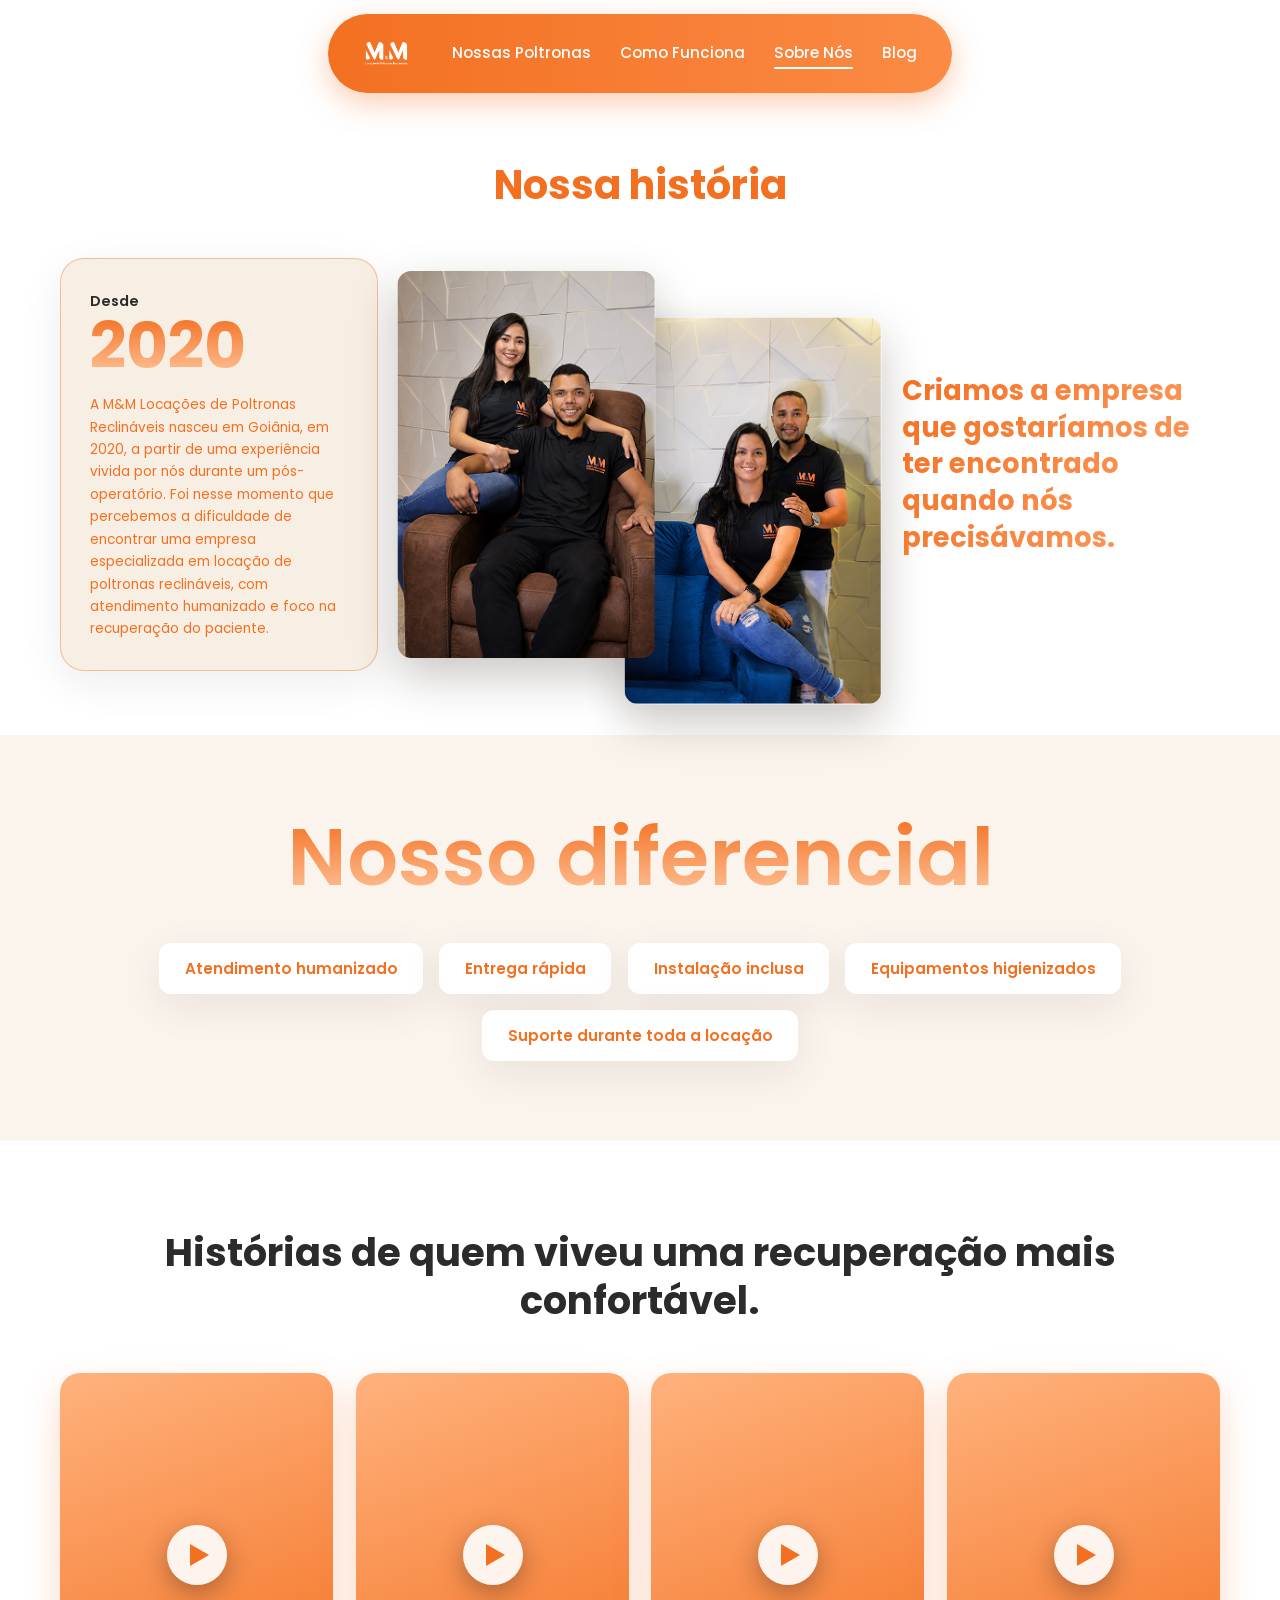
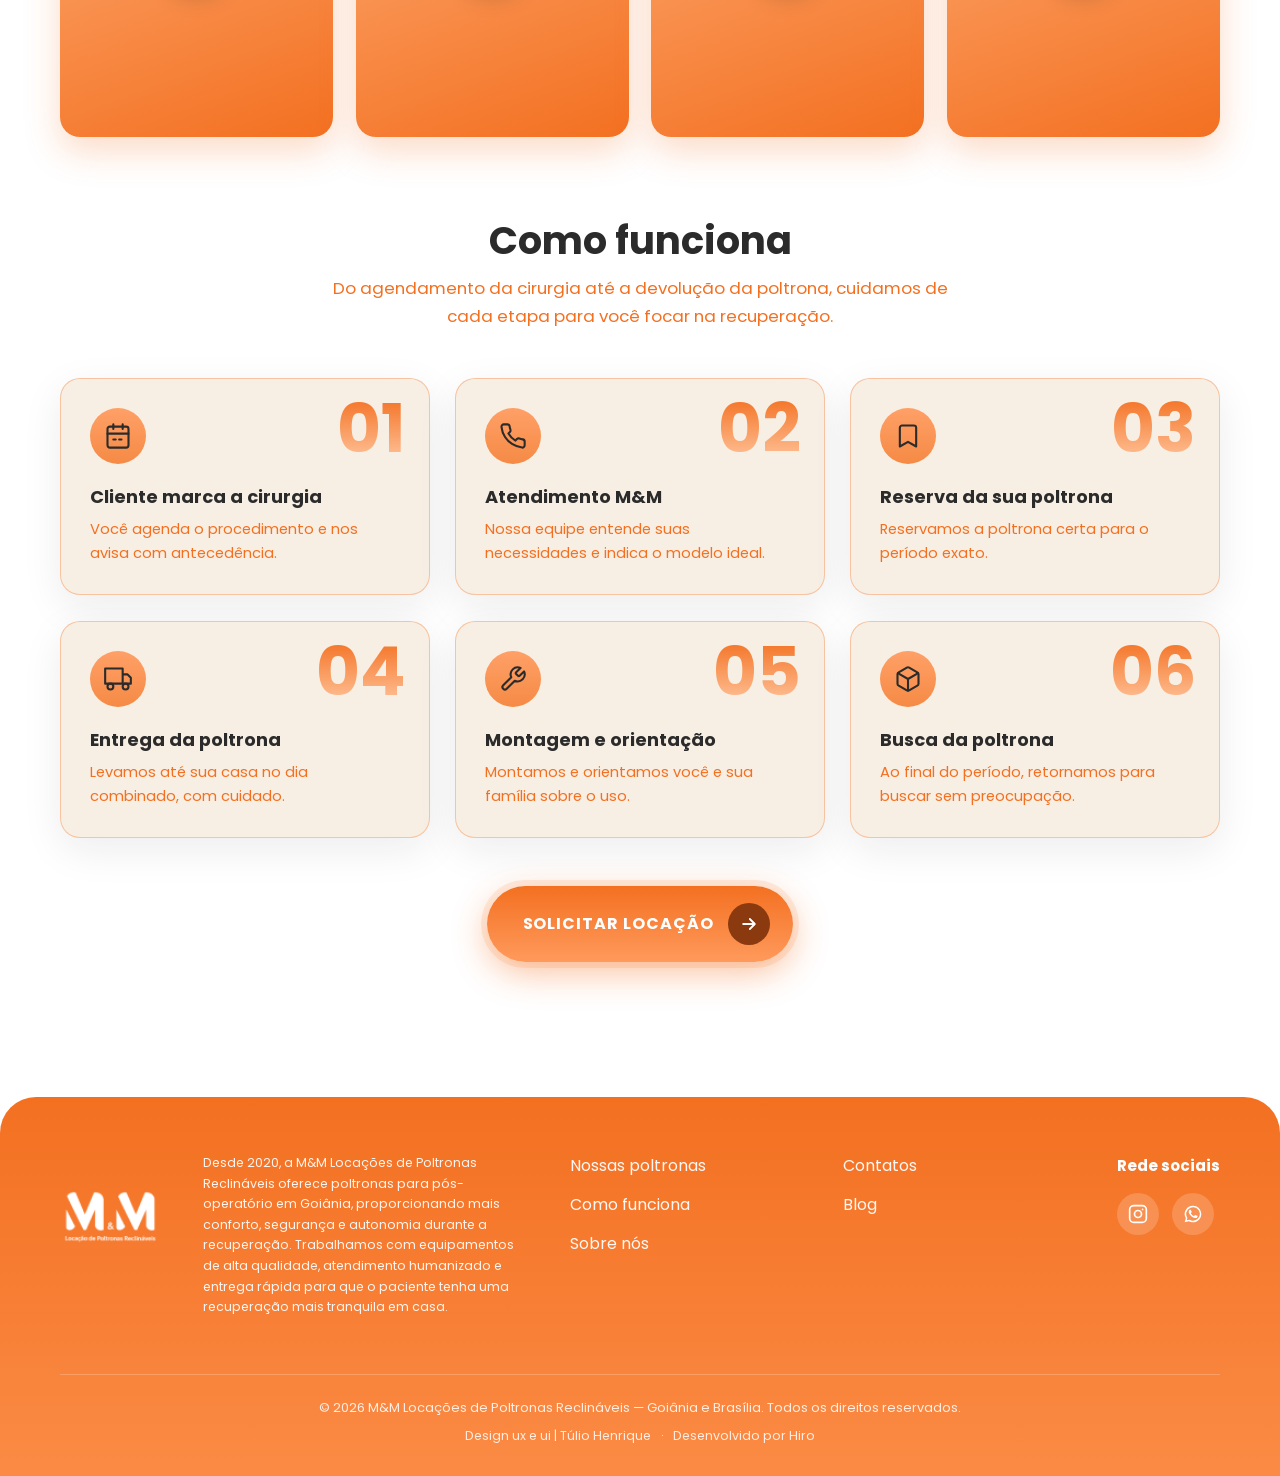
==== site/sobre-nos.html @ 68909bc4 "Site M&M Locacoes: estatico (HTML/CSS/JS puro) + blog WordPress com tema proprio replicando a LP" ====
<!DOCTYPE html>
<html lang="pt-BR">
<head>
  <meta charset="UTF-8">
  <meta name="viewport" content="width=device-width, initial-scale=1.0">
  <title>Sobre Nós | M&M Locações de Poltronas Reclináveis</title>
  <meta name="description" content="Conheça a história da M&M Locações de Poltronas Reclináveis: nascida em Goiânia em 2020, com atendimento humanizado, entrega rápida e suporte durante toda a locação.">
  <meta property="og:title" content="Sobre Nós | M&M Locações de Poltronas Reclináveis">
  <meta property="og:description" content="Criamos a empresa que gostaríamos de ter encontrado quando nós precisávamos.">
  <meta property="og:type" content="website">
  <link rel="icon" href="assets/img/favicon.svg" type="image/svg+xml">
  <link rel="preconnect" href="https://fonts.googleapis.com">
  <link rel="preconnect" href="https://fonts.gstatic.com" crossorigin>
  <link href="https://fonts.googleapis.com/css2?family=Poppins:wght@300;400;500;600;700;800&display=swap" rel="stylesheet">
  <link rel="stylesheet" href="css/style.css?v=2">
</head>
<body>

  <!-- ===== NAVBAR ===== -->
  <header class="navbar" id="navbar">
    <div class="container">
      <nav class="navbar-pill">
        <a href="/" class="logo" aria-label="M&M Locações — Início">
          <img src="assets/img/logo-mm-branco.png" alt="M&M Locação de Poltronas Reclináveis">
        </a>
        <ul class="nav-links" id="navLinks">
          <li><a href="/#nossas-poltronas">Nossas Poltronas</a></li>
          <li><a href="/#como-funciona">Como Funciona</a></li>
          <li><a href="/sobre-nos" class="ativo">Sobre Nós</a></li>
          <li><a href="/blog/">Blog</a></li>
        </ul>
        <button class="hamburger" id="hamburger" aria-label="Abrir menu" aria-expanded="false">
          <span></span><span></span><span></span>
        </button>
      </nav>
    </div>
  </header>

  <!-- ===== NOSSA HISTÓRIA ===== -->
  <section class="historia">
    <div class="container">
      <h1 class="reveal">Nossa história</h1>
      <div class="historia-grid">
        <div class="card-desde reveal reveal-esq">
          <span class="desde">Desde</span>
          <div class="ano">2020</div>
          <p>A M&M Locações de Poltronas Reclináveis nasceu em Goiânia, em 2020, a partir de uma experiência vivida por nós durante um pós-operatório. Foi nesse momento que percebemos a dificuldade de encontrar uma empresa especializada em locação de poltronas reclináveis, com atendimento humanizado e foco na recuperação do paciente.</p>
        </div>
        <div class="fotos-familia reveal reveal-zoom" style="--atraso:.15s">
          <img src="assets/img/familia-mm-locacoes-1.png" alt="Fundadores da M&M Locações sentados em poltrona reclinável">
          <img src="assets/img/familia-mm-locacoes-2.png" alt="Fundadores da M&M Locações no escritório da empresa">
        </div>
        <p class="frase-fundadores reveal reveal-dir" style="--atraso:.3s">Criamos a empresa que gostaríamos de ter encontrado quando nós precisávamos.</p>
      </div>
    </div>
  </section>

  <!-- ===== NOSSO DIFERENCIAL ===== -->
  <section class="diferencial">
    <div class="container">
      <h2 class="reveal reveal-zoom">Nosso diferencial</h2>
      <div class="chips-diferencial">
        <span class="chip-dif reveal" style="--atraso:0s">Atendimento humanizado</span>
        <span class="chip-dif reveal" style="--atraso:.08s">Entrega rápida</span>
        <span class="chip-dif reveal" style="--atraso:.16s">Instalação inclusa</span>
        <span class="chip-dif reveal" style="--atraso:.24s">Equipamentos higienizados</span>
        <span class="chip-dif reveal" style="--atraso:.32s">Suporte durante toda a locação</span>
      </div>
    </div>
  </section>

  <!-- ===== HISTÓRIAS EM VÍDEO ===== -->
  <section class="historias-videos">
    <div class="container">
      <h2 class="titulo-secao reveal">Histórias de quem viveu uma recuperação mais confortável.</h2>

      <div class="grid-videos">
        <div class="card-video reveal" style="--atraso:0s" data-video="assets/video/historia-cliente-1.mp4" role="button" tabindex="0" aria-label="Assistir história de cliente 1">
          <video src="assets/video/historia-cliente-1.mp4#t=0.1" preload="metadata" muted playsinline></video>
          <span class="play"></span>
        </div>
        <div class="card-video reveal" style="--atraso:.1s" data-video="assets/video/historia-cliente-2.mp4" role="button" tabindex="0" aria-label="Assistir história de cliente 2">
          <video src="assets/video/historia-cliente-2.mp4#t=0.1" preload="metadata" muted playsinline></video>
          <span class="play"></span>
        </div>
        <div class="card-video reveal" style="--atraso:.2s" data-video="assets/video/historia-cliente-3.mp4" role="button" tabindex="0" aria-label="Assistir história de cliente 3">
          <video src="assets/video/historia-cliente-3.mp4#t=0.1" preload="metadata" muted playsinline></video>
          <span class="play"></span>
        </div>
        <div class="card-video reveal" style="--atraso:.3s" data-video="assets/video/historia-cliente-4.mp4" role="button" tabindex="0" aria-label="Assistir história de cliente 4">
          <video src="assets/video/historia-cliente-4.mp4#t=0.1" preload="metadata" muted playsinline></video>
          <span class="play"></span>
        </div>
      </div>
    </div>
  </section>

  <!-- ===== COMO FUNCIONA ===== -->
  <section class="como-funciona" id="como-funciona">
    <div class="container">
      <h2 class="titulo-secao reveal">Como funciona</h2>
      <p class="subtitulo-secao reveal" style="--atraso:.12s">Do agendamento da cirurgia até a devolução da poltrona, cuidamos de cada etapa para você focar na recuperação.</p>

      <div class="grid-passos">
        <article class="card-passo reveal" style="--atraso:0s">
          <span class="numero">01</span>
          <span class="icone">
            <svg viewBox="0 0 24 24" fill="none" stroke="#2B2B2B" stroke-width="1.8" stroke-linecap="round" stroke-linejoin="round"><rect x="3" y="4" width="18" height="18" rx="2"/><path d="M16 2v4M8 2v4M3 10h18M8 15h2m3 0h2"/></svg>
          </span>
          <h3>Cliente marca a cirurgia</h3>
          <p>Você agenda o procedimento e nos avisa com antecedência.</p>
        </article>

        <article class="card-passo reveal" style="--atraso:.1s">
          <span class="numero">02</span>
          <span class="icone">
            <svg viewBox="0 0 24 24" fill="none" stroke="#2B2B2B" stroke-width="1.8" stroke-linecap="round" stroke-linejoin="round"><path d="M22 16.92v3a2 2 0 0 1-2.18 2 19.79 19.79 0 0 1-8.63-3.07 19.5 19.5 0 0 1-6-6 19.79 19.79 0 0 1-3.07-8.67A2 2 0 0 1 4.11 2h3a2 2 0 0 1 2 1.72c.13.96.36 1.9.7 2.81a2 2 0 0 1-.45 2.11L8.09 9.91a16 16 0 0 0 6 6l1.27-1.27a2 2 0 0 1 2.11-.45c.91.34 1.85.57 2.81.7A2 2 0 0 1 22 16.92z"/></svg>
          </span>
          <h3>Atendimento M&M</h3>
          <p>Nossa equipe entende suas necessidades e indica o modelo ideal.</p>
        </article>

        <article class="card-passo reveal" style="--atraso:.2s">
          <span class="numero">03</span>
          <span class="icone">
            <svg viewBox="0 0 24 24" fill="none" stroke="#2B2B2B" stroke-width="1.8" stroke-linecap="round" stroke-linejoin="round"><path d="M19 21l-7-4-7 4V5a2 2 0 0 1 2-2h10a2 2 0 0 1 2 2z"/></svg>
          </span>
          <h3>Reserva da sua poltrona</h3>
          <p>Reservamos a poltrona certa para o período exato.</p>
        </article>

        <article class="card-passo reveal" style="--atraso:.3s">
          <span class="numero">04</span>
          <span class="icone">
            <svg viewBox="0 0 24 24" fill="none" stroke="#2B2B2B" stroke-width="1.8" stroke-linecap="round" stroke-linejoin="round"><path d="M1 3h15v13H1zM16 8h4l3 3v5h-7V8z"/><circle cx="5.5" cy="18.5" r="2.5"/><circle cx="18.5" cy="18.5" r="2.5"/></svg>
          </span>
          <h3>Entrega da poltrona</h3>
          <p>Levamos até sua casa no dia combinado, com cuidado.</p>
        </article>

        <article class="card-passo reveal" style="--atraso:.4s">
          <span class="numero">05</span>
          <span class="icone">
            <svg viewBox="0 0 24 24" fill="none" stroke="#2B2B2B" stroke-width="1.8" stroke-linecap="round" stroke-linejoin="round"><path d="M14.7 6.3a1 1 0 0 0 0 1.4l1.6 1.6a1 1 0 0 0 1.4 0l3.77-3.77a6 6 0 0 1-7.94 7.94l-6.91 6.91a2.12 2.12 0 0 1-3-3l6.91-6.91a6 6 0 0 1 7.94-7.94l-3.76 3.76z"/></svg>
          </span>
          <h3>Montagem e orientação</h3>
          <p>Montamos e orientamos você e sua família sobre o uso.</p>
        </article>

        <article class="card-passo reveal" style="--atraso:.5s">
          <span class="numero">06</span>
          <span class="icone">
            <svg viewBox="0 0 24 24" fill="none" stroke="#2B2B2B" stroke-width="1.8" stroke-linecap="round" stroke-linejoin="round"><path d="M21 8a2 2 0 0 0-1-1.73l-7-4a2 2 0 0 0-2 0l-7 4A2 2 0 0 0 3 8v8a2 2 0 0 0 1 1.73l7 4a2 2 0 0 0 2 0l7-4A2 2 0 0 0 21 16z"/><path d="M3.3 7l8.7 5 8.7-5M12 22V12"/></svg>
          </span>
          <h3>Busca da poltrona</h3>
          <p>Ao final do período, retornamos para buscar sem preocupação.</p>
        </article>
      </div>

      <div class="acao reveal">
        <button class="btn-cta abrir-modal">
          Solicitar locação
          <span class="seta">
            <svg viewBox="0 0 24 24" fill="none" stroke="#fff" stroke-width="2.2" stroke-linecap="round" stroke-linejoin="round"><path d="M5 12h14M13 6l6 6-6 6"/></svg>
          </span>
        </button>
      </div>
    </div>
  </section>

  <!-- ===== FOOTER ===== -->
  <footer class="footer">
    <div class="container">
      <div class="footer-grid">
        <div class="logo-footer">
          <img src="assets/img/logo-mm-branco.png" alt="M&M Locação de Poltronas Reclináveis">
        </div>
        <div class="sobre-texto">
          <p>Desde 2020, a M&M Locações de Poltronas Reclináveis oferece poltronas para pós-operatório em Goiânia, proporcionando mais conforto, segurança e autonomia durante a recuperação. Trabalhamos com equipamentos de alta qualidade, atendimento humanizado e entrega rápida para que o paciente tenha uma recuperação mais tranquila em casa.</p>
        </div>
        <div>
          <ul>
            <li><a href="/#nossas-poltronas">Nossas poltronas</a></li>
            <li><a href="/#como-funciona">Como funciona</a></li>
            <li><a href="/sobre-nos">Sobre nós</a></li>
          </ul>
        </div>
        <div>
          <ul>
            <li><button class="abrir-modal" type="button">Contatos</button></li>
            <li><a href="/blog/">Blog</a></li>
          </ul>
        </div>
        <div>
          <h4>Rede sociais</h4>
          <div class="redes">
            <a href="https://www.instagram.com/mmlocacoespoltronas/" target="_blank" rel="noopener" aria-label="Instagram da M&M Locações">
              <svg viewBox="0 0 24 24" fill="none" stroke="#fff" stroke-width="2" stroke-linecap="round" stroke-linejoin="round"><rect x="2" y="2" width="20" height="20" rx="5"/><circle cx="12" cy="12" r="4.2"/><circle cx="17.5" cy="6.5" r="1" fill="#fff" stroke="none"/></svg>
            </a>
            <button class="abrir-modal" type="button" aria-label="WhatsApp — Goiânia e Brasília">
              <svg viewBox="0 0 24 24" fill="#fff"><path d="M12 2a10 10 0 0 0-8.6 15.1L2 22l5-1.3A10 10 0 1 0 12 2zm0 18.2a8.2 8.2 0 0 1-4.2-1.2l-.3-.2-3 .8.8-2.9-.2-.3A8.2 8.2 0 1 1 12 20.2zm4.5-6.1c-.2-.1-1.5-.7-1.7-.8-.2-.1-.4-.1-.6.1-.2.2-.6.8-.8 1-.1.2-.3.2-.5.1a6.7 6.7 0 0 1-3.4-3c-.3-.4 0-.5.2-.7l.4-.5c.1-.2.2-.3.3-.5v-.5c0-.1-.6-1.4-.8-1.9-.2-.5-.4-.4-.6-.4h-.5c-.2 0-.5.1-.7.3-.2.3-.9.9-.9 2.2s.9 2.5 1.1 2.7c.1.2 1.8 2.8 4.5 3.9.6.3 1.1.4 1.5.6.6.2 1.2.2 1.6.1.5-.1 1.5-.6 1.7-1.2.2-.6.2-1.1.2-1.2l-.3-.2z"/></svg>
            </button>
          </div>
        </div>
      </div>
      <p class="copy">© 2026 M&M Locações de Poltronas Reclináveis — Goiânia e Brasília. Todos os direitos reservados.</p>
      <p class="creditos">
        <a href="https://www.behance.net/tuliohenrique1" target="_blank" rel="noopener">Design ux e ui | Túlio Henrique</a>
        <span>·</span>
        <a href="https://github.com/HiroDev-lab/HiroDev-lab" target="_blank" rel="noopener">Desenvolvido por Hiro</a>
      </p>
    </div>
  </footer>

  <!-- ===== MODAL WHATSAPP ===== -->
  <div class="modal-overlay" id="modalUnidade" role="dialog" aria-modal="true" aria-labelledby="tituloModal">
    <div class="modal-card">
      <button class="modal-fechar" aria-label="Fechar">✕</button>
      <h3 id="tituloModal">Escolha a unidade mais próxima</h3>
      <p>Você será atendido pelo WhatsApp da unidade escolhida.</p>
      <div class="opcoes-unidade">
        <a class="opcao-unidade" href="https://api.whatsapp.com/message/HBTGLJNVKJ6EF1?autoload=1&app_absent=0" target="_blank" rel="noopener">
          <span class="icone-zap">
            <svg width="24" height="24" viewBox="0 0 24 24" fill="#fff"><path d="M12 2a10 10 0 0 0-8.6 15.1L2 22l5-1.3A10 10 0 1 0 12 2zm0 18.2a8.2 8.2 0 0 1-4.2-1.2l-.3-.2-3 .8.8-2.9-.2-.3A8.2 8.2 0 1 1 12 20.2zm4.5-6.1c-.2-.1-1.5-.7-1.7-.8-.2-.1-.4-.1-.6.1-.2.2-.6.8-.8 1-.1.2-.3.2-.5.1a6.7 6.7 0 0 1-3.4-3c-.3-.4 0-.5.2-.7l.4-.5c.1-.2.2-.3.3-.5v-.5c0-.1-.6-1.4-.8-1.9-.2-.5-.4-.4-.6-.4h-.5c-.2 0-.5.1-.7.3-.2.3-.9.9-.9 2.2s.9 2.5 1.1 2.7c.1.2 1.8 2.8 4.5 3.9.6.3 1.1.4 1.5.6.6.2 1.2.2 1.6.1.5-.1 1.5-.6 1.7-1.2.2-.6.2-1.1.2-1.2l-.3-.2z"/></svg>
          </span>
          <span><strong>Goiânia</strong><span>Atendimento via WhatsApp</span></span>
        </a>
        <a class="opcao-unidade" href="https://api.whatsapp.com/message/JJZ7I3YWM7LIC1?autoload=1&app_absent=0" target="_blank" rel="noopener">
          <span class="icone-zap">
            <svg width="24" height="24" viewBox="0 0 24 24" fill="#fff"><path d="M12 2a10 10 0 0 0-8.6 15.1L2 22l5-1.3A10 10 0 1 0 12 2zm0 18.2a8.2 8.2 0 0 1-4.2-1.2l-.3-.2-3 .8.8-2.9-.2-.3A8.2 8.2 0 1 1 12 20.2zm4.5-6.1c-.2-.1-1.5-.7-1.7-.8-.2-.1-.4-.1-.6.1-.2.2-.6.8-.8 1-.1.2-.3.2-.5.1a6.7 6.7 0 0 1-3.4-3c-.3-.4 0-.5.2-.7l.4-.5c.1-.2.2-.3.3-.5v-.5c0-.1-.6-1.4-.8-1.9-.2-.5-.4-.4-.6-.4h-.5c-.2 0-.5.1-.7.3-.2.3-.9.9-.9 2.2s.9 2.5 1.1 2.7c.1.2 1.8 2.8 4.5 3.9.6.3 1.1.4 1.5.6.6.2 1.2.2 1.6.1.5-.1 1.5-.6 1.7-1.2.2-.6.2-1.1.2-1.2l-.3-.2z"/></svg>
          </span>
          <span><strong>Brasília</strong><span>Atendimento via WhatsApp</span></span>
        </a>
      </div>
    </div>
  </div>

  <!-- ===== LIGHTBOX VÍDEO ===== -->
  <div class="lightbox" id="lightbox">
    <button class="lightbox-fechar" aria-label="Fechar vídeo">✕</button>
    <video id="lightboxVideo" controls playsinline></video>
  </div>

  <script src="js/main.js?v=2"></script>
</body>
</html>
---- site/css/style.css ----
/* ============================================================
   M&M Locações de Poltronas Reclináveis — style.css
   Cores: #F37021 | degradê #FFA067 → #F37021 | Fonte: Poppins
   ============================================================ */

:root {
  --laranja: #F37021;
  --laranja-claro: #FFA067;
  --laranja-suave: #FDE3D2;
  --marrom-btn: #8A3A0E;
  --creme: #FBF4EC;
  --creme-card: #F8EFE4;
  --branco: #FFFFFF;
  --escuro: #2B2B2B;
  --texto: #555049;
  --grad: linear-gradient(180deg, #F37021 0%, #FFA067 100%);
  --grad-suave: linear-gradient(135deg, #FFF8F2 0%, #FFA067 100%);
  --grad-texto: linear-gradient(180deg, #F37021 0%, #FFC49B 100%);
  --sombra-card: 0 12px 40px rgba(43, 30, 20, 0.08);
  --raio: 24px;
  --transicao: cubic-bezier(0.22, 1, 0.36, 1);
}

* { margin: 0; padding: 0; box-sizing: border-box; }

html { scroll-behavior: smooth; }

body {
  font-family: 'Poppins', sans-serif;
  background: var(--branco);
  color: var(--texto);
  font-size: 16px;
  line-height: 1.65;
  overflow-x: hidden;
  -webkit-font-smoothing: antialiased;
}

img, video { max-width: 100%; display: block; }

a { text-decoration: none; color: inherit; }

.container {
  width: min(1160px, 92%);
  margin: 0 auto;
}

section { scroll-margin-top: 110px; }

/* ---------- Tipografia ---------- */

h1, h2, h3 { color: var(--escuro); font-weight: 700; line-height: 1.25; }

.titulo-secao {
  font-size: clamp(1.7rem, 3.4vw, 2.4rem);
  text-align: center;
}

.subtitulo-secao {
  color: var(--laranja);
  text-align: center;
  max-width: 620px;
  margin: 0.6rem auto 0;
  font-size: clamp(0.95rem, 1.6vw, 1.05rem);
}

.destaque { color: var(--laranja); }

/* ---------- Botão CTA ---------- */

.btn-cta {
  display: inline-flex;
  align-items: center;
  gap: 0.9rem;
  background: linear-gradient(180deg, #F37021 0%, #FF9A5C 100%);
  color: var(--branco);
  font-family: inherit;
  font-weight: 700;
  font-size: 1rem;
  letter-spacing: 0.06em;
  text-transform: uppercase;
  border: none;
  border-radius: 999px;
  padding: 1.05rem 1.4rem 1.05rem 2.2rem;
  cursor: pointer;
  box-shadow: 0 0 0 6px rgba(243, 112, 33, 0.12), 0 10px 35px rgba(243, 112, 33, 0.45);
  transition: transform 0.35s var(--transicao), box-shadow 0.35s var(--transicao);
  position: relative;
  overflow: hidden;
}

.btn-cta::after {
  content: '';
  position: absolute;
  top: 0; left: -80%;
  width: 50%; height: 100%;
  background: linear-gradient(100deg, transparent, rgba(255,255,255,0.35), transparent);
  transform: skewX(-20deg);
  transition: left 0.6s ease;
}

.btn-cta:hover::after { left: 130%; }

.btn-cta:hover {
  transform: translateY(-3px) scale(1.02);
  box-shadow: 0 0 0 8px rgba(243, 112, 33, 0.15), 0 16px 45px rgba(243, 112, 33, 0.55);
}

.btn-cta:active { transform: translateY(-1px) scale(0.99); }

.btn-cta .seta {
  width: 42px; height: 42px;
  border-radius: 50%;
  background: var(--marrom-btn);
  display: inline-flex;
  align-items: center;
  justify-content: center;
  flex-shrink: 0;
  transition: transform 0.35s var(--transicao);
}

.btn-cta:hover .seta { transform: translateX(4px); }

.btn-cta .seta svg { width: 20px; height: 20px; }

.btn-solicitar {
  display: block;
  width: 100%;
  text-align: center;
  background: linear-gradient(180deg, #F37021 0%, #FF9A5C 100%);
  color: var(--branco);
  font-family: inherit;
  font-weight: 700;
  font-size: 1rem;
  border: none;
  border-radius: 12px;
  padding: 0.85rem;
  cursor: pointer;
  box-shadow: 0 8px 22px rgba(243, 112, 33, 0.35);
  transition: transform 0.3s var(--transicao), box-shadow 0.3s var(--transicao), filter 0.3s;
}

.btn-solicitar:hover {
  transform: translateY(-2px);
  filter: brightness(1.06);
  box-shadow: 0 12px 30px rgba(243, 112, 33, 0.5);
}

/* ---------- Navbar ---------- */

.navbar {
  position: fixed;
  top: 14px;
  left: 0;
  right: 0;
  z-index: 100;
  transition: top 0.3s ease;
}

.navbar-pill {
  background: linear-gradient(90deg, #F37021 0%, #FB8B45 100%);
  border-radius: 999px;
  padding: 0.6rem 2.2rem;
  display: flex;
  align-items: center;
  justify-content: center;
  gap: 2.6rem;
  width: fit-content;
  margin: 0 auto;
  box-shadow: 0 10px 30px rgba(243, 112, 33, 0.35);
  transition: box-shadow 0.3s;
}

.navbar.rolada .navbar-pill { box-shadow: 0 6px 24px rgba(43, 30, 20, 0.3); }

.navbar .logo { display: inline-flex; }

.navbar .logo img { height: 60px; width: auto; }

.nav-links {
  display: flex;
  align-items: center;
  gap: 1.8rem;
  list-style: none;
}

.nav-links a {
  color: var(--branco);
  font-weight: 500;
  font-size: 0.95rem;
  position: relative;
  padding: 0.2rem 0;
}

.nav-links a::after {
  content: '';
  position: absolute;
  left: 0; bottom: -2px;
  width: 0; height: 2px;
  background: var(--branco);
  border-radius: 2px;
  transition: width 0.3s var(--transicao);
}

.nav-links a:hover::after, .nav-links a.ativo::after { width: 100%; }

.hamburger {
  display: none;
  background: none;
  border: none;
  cursor: pointer;
  padding: 6px;
}

.hamburger span {
  display: block;
  width: 26px; height: 3px;
  background: var(--branco);
  border-radius: 3px;
  margin: 5px 0;
  transition: transform 0.3s var(--transicao), opacity 0.3s;
}

.hamburger.aberto span:nth-child(1) { transform: translateY(8px) rotate(45deg); }
.hamburger.aberto span:nth-child(2) { opacity: 0; }
.hamburger.aberto span:nth-child(3) { transform: translateY(-8px) rotate(-45deg); }

/* ---------- Hero ---------- */

.hero {
  position: relative;
  background: var(--creme);
  padding: 150px 0 70px;
  overflow: hidden;
}

.hero::before {
  content: '';
  position: absolute;
  top: -220px;
  right: -160px;
  width: 620px;
  height: 620px;
  background: radial-gradient(circle at 35% 35%, #FFD9BE 0%, #FFA067 55%, #F37021 100%);
  border-radius: 48% 52% 55% 45% / 50% 46% 54% 50%;
  opacity: 0.5;
}

.hero-grid {
  position: relative;
  display: grid;
  grid-template-columns: 1.05fr 1fr;
  gap: 3rem;
  align-items: center;
}

.hero h1 {
  color: var(--laranja);
  font-size: clamp(2rem, 4.4vw, 3.1rem);
  font-weight: 800;
  line-height: 1.15;
}

.hero .lead { margin: 1.4rem 0 0; font-size: 1.05rem; }

.hero .apoio { margin: 1.2rem 0 0; font-size: 0.98rem; }

.hero .btn-cta { margin-top: 2rem; }

.hero-foto {
  background: var(--branco);
  padding: 10px;
  border-radius: 28px;
  overflow: hidden;
  box-shadow: 0 25px 60px rgba(43, 30, 20, 0.22);
}

.hero-foto img {
  width: 100%;
  height: 100%;
  object-fit: cover;
  border-radius: 20px;
  transition: transform 0.8s var(--transicao);
}

.hero-foto:hover img { transform: scale(1.04); }

.prova-social {
  position: relative;
  display: flex;
  align-items: center;
  gap: 1rem;
  margin-top: 3.2rem;
}

.avatares { display: flex; }

.avatares img {
  width: 46px; height: 46px;
  border-radius: 50%;
  border: 3px solid var(--creme);
  margin-left: -12px;
  transition: transform 0.3s var(--transicao);
}

.avatares img:first-child { margin-left: 0; }

.avatares img:hover { transform: translateY(-4px) scale(1.08); z-index: 2; position: relative; }

.prova-social strong { color: var(--escuro); font-size: 1.02rem; }

/* ---------- Faixa laranja "Sua recuperação" ---------- */

.faixa-conforto {
  background: linear-gradient(180deg, #F37021 0%, #FB8B45 100%);
  padding: 4.5rem 0;
  color: var(--branco);
}

.faixa-conforto .grid {
  display: grid;
  grid-template-columns: 1fr 1.15fr;
  gap: 3.5rem;
  align-items: center;
}

.faixa-conforto h2 {
  color: var(--branco);
  font-size: clamp(1.7rem, 3.2vw, 2.3rem);
  line-height: 1.2;
}

.faixa-conforto .foto {
  margin-top: 1.8rem;
  border-radius: 18px;
  overflow: hidden;
  box-shadow: 0 16px 40px rgba(60, 25, 0, 0.3);
}

.faixa-conforto .foto img { width: 100%; transition: transform 0.7s var(--transicao); }

.faixa-conforto .foto:hover img { transform: scale(1.05); }

.faixa-conforto p { margin-bottom: 1.2rem; font-size: 1.02rem; }

.faixa-conforto p:last-child { margin-bottom: 0; }

/* ---------- Poltronas ---------- */

.poltronas { background: var(--branco); padding: 5.5rem 0 4.5rem; }

.grid-poltronas {
  display: grid;
  grid-template-columns: 1fr 1fr;
  gap: 2rem;
  margin-top: 3.2rem;
}

.card-poltrona {
  background: var(--creme-card);
  border-radius: var(--raio);
  padding: 2rem;
  display: grid;
  grid-template-columns: 1.05fr 1fr;
  gap: 1.6rem;
  align-items: center;
  box-shadow: var(--sombra-card);
  transition: transform 0.45s var(--transicao), box-shadow 0.45s var(--transicao);
}

.card-poltrona:hover {
  transform: translateY(-8px);
  box-shadow: 0 24px 55px rgba(243, 112, 33, 0.18);
}

.card-poltrona .foto img {
  filter: drop-shadow(0 18px 30px rgba(43, 30, 20, 0.25));
  transition: transform 0.6s var(--transicao);
}

/* foto deitada (convencional) ganha mais presença p/ igualar à LIFT.
   O excedente transborda só para a ESQUERDA: a borda direita fica dentro
   do gap do grid e nunca encosta no texto do card. */
.card-poltrona:has(.foto-larga) { grid-template-columns: 1.2fr 1fr; }

.card-poltrona .foto-larga img {
  width: 138%;
  max-width: none;
  margin-left: -31%;
}

.card-poltrona:hover .foto img { transform: scale(1.05) rotate(-1deg); }

.card-poltrona h3 { color: var(--laranja); font-size: 1.35rem; line-height: 1.2; }

.card-poltrona .para-quem {
  color: var(--laranja);
  font-size: 0.86rem;
  font-weight: 600;
  margin: 0.4rem 0 0.9rem;
}

.card-poltrona ul { list-style: none; }

.card-poltrona li {
  font-size: 0.9rem;
  color: var(--escuro);
  padding: 0.5rem 0;
  border-bottom: 1px solid rgba(43, 30, 20, 0.08);
  display: flex;
  align-items: center;
  gap: 0.5rem;
}

.card-poltrona li::before {
  content: '';
  width: 7px; height: 7px;
  border-radius: 50%;
  background: var(--grad);
  flex-shrink: 0;
}

.card-poltrona li:last-of-type { border-bottom: none; }

.card-poltrona .btn-solicitar { margin-top: 1rem; }

/* ---------- Bloco de vídeo destaque ---------- */

.bloco-video { background: var(--branco); padding: 1rem 0 5rem; }

.bloco-video .card-video-destaque {
  background: var(--creme-card);
  border: 1px solid rgba(243, 112, 33, 0.35);
  border-radius: 32px;
  padding: 2.5rem;
  display: grid;
  grid-template-columns: 1fr 1.25fr;
  gap: 2.5rem;
  align-items: center;
  box-shadow: var(--sombra-card);
}

.video-thumb {
  position: relative;
  border-radius: 22px;
  overflow: hidden;
  cursor: pointer;
  background: linear-gradient(135deg, #FFB27D 0%, #F37021 100%);
  aspect-ratio: 4 / 3;
  box-shadow: 0 16px 40px rgba(243, 112, 33, 0.3);
  transition: transform 0.45s var(--transicao), box-shadow 0.45s var(--transicao);
}

.video-thumb:hover {
  transform: translateY(-6px);
  box-shadow: 0 24px 55px rgba(243, 112, 33, 0.42);
}

.video-thumb video {
  width: 100%;
  height: 100%;
  object-fit: cover;
  pointer-events: none;
}

.video-thumb .play {
  position: absolute;
  inset: 0;
  margin: auto;
  width: 74px; height: 74px;
  border-radius: 50%;
  background: rgba(255, 255, 255, 0.92);
  display: flex;
  align-items: center;
  justify-content: center;
  box-shadow: 0 10px 30px rgba(43, 30, 20, 0.35);
  transition: transform 0.35s var(--transicao), background 0.35s;
}

.video-thumb:hover .play { transform: scale(1.12); background: var(--branco); }

.video-thumb .play::after {
  content: '';
  width: 0; height: 0;
  border-style: solid;
  border-width: 14px 0 14px 24px;
  border-color: transparent transparent transparent var(--laranja);
  margin-left: 6px;
}

.bloco-video h2 { color: var(--laranja); font-size: clamp(1.5rem, 2.8vw, 2rem); }

.bloco-video .texto p { margin-top: 1.1rem; font-size: 0.98rem; color: var(--texto); }

/* ---------- Como funciona ---------- */

.como-funciona { background: var(--branco); padding: 2rem 0 5.5rem; }

.grid-passos {
  display: grid;
  grid-template-columns: repeat(3, 1fr);
  gap: 1.6rem;
  margin-top: 3rem;
}

.card-passo {
  background: var(--creme-card);
  border: 1px solid rgba(243, 112, 33, 0.35);
  border-radius: 20px;
  padding: 1.8rem;
  position: relative;
  overflow: hidden;
  box-shadow: var(--sombra-card);
  transition: transform 0.45s var(--transicao), box-shadow 0.45s var(--transicao);
}

.card-passo:hover {
  transform: translateY(-8px);
  box-shadow: 0 22px 50px rgba(243, 112, 33, 0.18);
}

.card-passo .icone {
  width: 56px; height: 56px;
  border-radius: 50%;
  background: linear-gradient(180deg, #FFA067 0%, #F58A45 100%);
  display: flex;
  align-items: center;
  justify-content: center;
  transition: transform 0.45s var(--transicao);
}

.card-passo:hover .icone { transform: rotate(-8deg) scale(1.1); }

.card-passo .icone svg { width: 28px; height: 28px; }

.card-passo .numero {
  position: absolute;
  top: 1rem; right: 1.4rem;
  font-size: 4.2rem;
  font-weight: 700;
  line-height: 1;
  background: var(--grad-texto);
  -webkit-background-clip: text;
  background-clip: text;
  -webkit-text-fill-color: transparent;
}

.card-passo h3 { font-size: 1.12rem; margin-top: 1.4rem; }

.card-passo p { color: var(--laranja); font-size: 0.92rem; margin-top: 0.5rem; }

.como-funciona .acao { text-align: center; margin-top: 3rem; }

/* ---------- Indicada para recuperação ---------- */

.indicada {
  position: relative;
  padding: 5rem 0 7rem;
  background: url('../assets/img/hero-paciente-poltrona-reclinavel.png') center / cover no-repeat;
}

.indicada::before {
  content: '';
  position: absolute;
  inset: 0;
  background: linear-gradient(90deg, transparent 38%, rgba(30, 18, 8, 0.38) 78%);
}

.indicada::after {
  content: '';
  position: absolute;
  left: 0; right: 0; bottom: 0;
  height: 120px;
  background: linear-gradient(180deg, transparent 0%, var(--branco) 100%);
  pointer-events: none;
}

.indicada .container { position: relative; }

.conteudo-indicada {
  max-width: 640px;
  margin-left: auto;
}

.indicada h2 {
  color: var(--branco);
  font-size: clamp(1.8rem, 3.4vw, 2.5rem);
  text-shadow: 0 2px 18px rgba(0, 0, 0, 0.45);
}

.indicada .sub {
  color: var(--branco);
  max-width: 460px;
  margin-top: 0.8rem;
  text-shadow: 0 2px 14px rgba(0, 0, 0, 0.5);
}

.listas-recuperacao {
  display: flex;
  gap: 1.4rem;
  margin-top: 2.4rem;
  flex-wrap: wrap;
  align-items: flex-start;
}

.listas-recuperacao .lista-card:nth-child(2) { margin-top: 2.4rem; }

.lista-card {
  background: rgba(255, 255, 255, 0.94);
  backdrop-filter: blur(4px);
  border-radius: 18px;
  padding: 1.6rem 1.8rem;
  box-shadow: 0 18px 45px rgba(0, 0, 0, 0.25);
  min-width: 240px;
}

.lista-card ul { list-style: none; }

.lista-card li {
  display: flex;
  align-items: center;
  gap: 0.6rem;
  padding: 0.42rem 0;
  color: var(--escuro);
  font-size: 0.95rem;
  font-weight: 500;
}

.lista-card li svg { flex-shrink: 0; }

/* ---------- Depoimentos (vídeos) ---------- */

.depoimentos { background: var(--branco); padding: 5.5rem 0 3rem; }

.grid-videos {
  display: grid;
  grid-template-columns: repeat(4, 1fr);
  gap: 1.4rem;
  margin-top: 3rem;
}

.card-video {
  position: relative;
  border-radius: 20px;
  overflow: hidden;
  cursor: pointer;
  aspect-ratio: 3 / 4;
  background: linear-gradient(160deg, #FFB27D 0%, #F37021 100%);
  box-shadow: 0 14px 35px rgba(243, 112, 33, 0.25);
  transition: transform 0.45s var(--transicao), box-shadow 0.45s var(--transicao);
}

.card-video:hover {
  transform: translateY(-8px) scale(1.02);
  box-shadow: 0 24px 50px rgba(243, 112, 33, 0.4);
}

.card-video video {
  width: 100%; height: 100%;
  object-fit: cover;
  pointer-events: none;
}

.card-video .play {
  position: absolute;
  inset: 0;
  margin: auto;
  width: 60px; height: 60px;
  border-radius: 50%;
  background: rgba(255, 255, 255, 0.9);
  display: flex;
  align-items: center;
  justify-content: center;
  box-shadow: 0 8px 25px rgba(43, 30, 20, 0.35);
  transition: transform 0.35s var(--transicao);
}

.card-video:hover .play { transform: scale(1.15); }

.card-video .play::after {
  content: '';
  width: 0; height: 0;
  border-style: solid;
  border-width: 11px 0 11px 19px;
  border-color: transparent transparent transparent var(--laranja);
  margin-left: 5px;
}

/* ---------- Faixa CTA final ---------- */

.faixa-cta { padding: 3.5rem 0 5rem; background: var(--branco); }

.faixa-cta .painel {
  background: linear-gradient(180deg, #F37021 0%, #FFA067 100%);
  border-radius: 28px;
  padding: 3.5rem 2rem;
  text-align: center;
  color: var(--branco);
  box-shadow: 0 20px 50px rgba(243, 112, 33, 0.35);
  position: relative;
  overflow: hidden;
}

.faixa-cta .painel::before {
  content: '';
  position: absolute;
  top: -60%; left: -10%;
  width: 50%; height: 220%;
  background: rgba(255, 255, 255, 0.08);
  transform: rotate(18deg);
}

.faixa-cta h2 { color: var(--branco); font-size: clamp(1.6rem, 3vw, 2.2rem); position: relative; }

.faixa-cta p { max-width: 560px; margin: 0.8rem auto 0; position: relative; }

.faixa-cta .btn-cta {
  margin-top: 2rem;
  background: var(--branco);
  color: var(--laranja);
  box-shadow: 0 0 0 6px rgba(255, 255, 255, 0.18), 0 12px 35px rgba(60, 25, 0, 0.25);
}

.faixa-cta .btn-cta:hover {
  box-shadow: 0 0 0 8px rgba(255, 255, 255, 0.25), 0 16px 45px rgba(60, 25, 0, 0.35);
}

.faixa-cta .btn-cta .seta { background: var(--laranja); }

/* ---------- Blog ---------- */

.blog-preview { background: var(--creme); padding: 5.5rem 0; }

.grid-blog {
  display: grid;
  grid-template-columns: repeat(3, 1fr);
  gap: 1.6rem;
  margin-top: 3rem;
}

.card-blog {
  background: var(--creme-card);
  border: 1px solid rgba(243, 112, 33, 0.45);
  border-radius: 26px;
  padding: 1.1rem 1.1rem 1.4rem;
  display: flex;
  flex-direction: column;
  transition: transform 0.45s var(--transicao), box-shadow 0.45s var(--transicao);
}

.card-blog:hover {
  transform: translateY(-8px);
  box-shadow: 0 22px 50px rgba(243, 112, 33, 0.18);
}

.card-blog .thumb {
  border-radius: 18px;
  overflow: hidden;
  aspect-ratio: 16 / 10;
  background: var(--laranja-suave);
}

.card-blog .thumb img {
  width: 100%; height: 100%;
  object-fit: cover;
  transition: transform 0.6s var(--transicao);
}

.card-blog:hover .thumb img { transform: scale(1.07); }

.card-blog h3 { font-size: 1.05rem; margin: 1rem 0.3rem 0; line-height: 1.35; }

.card-blog .resumo { font-size: 0.88rem; margin: 0.6rem 0.3rem 0; flex: 1; }

.card-blog .rodape-card {
  display: flex;
  justify-content: space-between;
  align-items: center;
  margin: 1.1rem 0.3rem 0;
  font-size: 0.85rem;
}

.card-blog .data { color: var(--escuro); font-weight: 500; }

.card-blog .ler-mais {
  color: var(--laranja);
  font-weight: 700;
  display: inline-flex;
  align-items: center;
  gap: 0.4rem;
  cursor: not-allowed;
  opacity: 0.85;
}

.card-blog a.ler-mais {
  cursor: pointer;
  opacity: 1;
  transition: gap 0.3s var(--transicao);
}

.card-blog a.ler-mais:hover { gap: 0.7rem; }

.card-blog .tag {
  position: absolute;
  top: 1.6rem; left: 1.6rem;
  background: rgba(255, 255, 255, 0.92);
  color: var(--laranja);
  font-size: 0.72rem;
  font-weight: 700;
  padding: 0.25rem 0.7rem;
  border-radius: 999px;
}

.card-blog { position: relative; }

.blog-preview .acao { text-align: center; margin-top: 3rem; }

/* ---------- Página Blog ---------- */

.blog-hero { background: var(--branco); padding: 160px 0 3rem; text-align: center; }

.blog-hero h1 { font-size: clamp(1.8rem, 3.6vw, 2.5rem); max-width: 720px; margin: 0 auto; }

.blog-hero p { max-width: 560px; margin: 1rem auto 0; }

.blog-hero .foto-destaque {
  margin: 2.5rem auto 0;
  max-width: 760px;
  border-radius: 26px;
  overflow: hidden;
  box-shadow: 0 24px 60px rgba(43, 30, 20, 0.18);
}

.blog-hero .foto-destaque img { transition: transform 0.8s var(--transicao); }

.blog-hero .foto-destaque:hover img { transform: scale(1.04); }

.categorias {
  display: flex;
  justify-content: center;
  flex-wrap: wrap;
  gap: 0.9rem;
  margin-top: 2.5rem;
}

.chip {
  background: var(--creme-card);
  color: var(--laranja);
  font-family: inherit;
  font-size: 0.92rem;
  font-weight: 600;
  border: 1px solid transparent;
  border-radius: 12px;
  padding: 0.65rem 1.5rem;
  cursor: pointer;
  transition: all 0.3s var(--transicao);
}

.chip:hover { transform: translateY(-2px); border-color: var(--laranja); }

.chip.ativo {
  background: var(--grad);
  color: var(--branco);
  box-shadow: 0 8px 22px rgba(243, 112, 33, 0.35);
}

.blog-lista { background: var(--branco); padding: 3rem 0 5.5rem; }

.card-blog.oculto { display: none; }

/* ---------- Página de artigo do blog ---------- */

.post-artigo { background: var(--branco); padding: 160px 0 4.5rem; }

.post-artigo .coluna-artigo {
  width: min(760px, 92%);
  margin: 0 auto;
}

.post-artigo .tag-post {
  display: block;
  width: fit-content;
  margin: 0 auto;
  background: var(--laranja-suave);
  color: var(--laranja);
  font-size: 0.78rem;
  font-weight: 700;
  padding: 0.3rem 0.95rem;
  border-radius: 999px;
}

.post-artigo h1 {
  text-align: center;
  font-size: clamp(1.7rem, 3.4vw, 2.3rem);
  margin-top: 1.5rem;
}

.post-artigo h2 {
  text-align: center;
  font-size: clamp(1.4rem, 2.7vw, 1.9rem);
  margin-top: 3.2rem;
}

.post-artigo p {
  text-align: center;
  margin-top: 1.2rem;
  font-size: 0.98rem;
}

.post-artigo .foto-artigo {
  border-radius: 24px;
  overflow: hidden;
  margin-top: 2.5rem;
  box-shadow: 0 24px 60px rgba(43, 30, 20, 0.15);
}

.post-artigo .foto-artigo img {
  width: 100%;
  transition: transform 0.8s var(--transicao);
}

.post-artigo .foto-artigo:hover img { transform: scale(1.03); }

.post-artigo .foto-media { max-width: 560px; margin-left: auto; margin-right: auto; }

.post-artigo .foto-banner {
  width: min(980px, 92%);
  margin: 2rem auto 0;
  border-radius: 28px;
  overflow: hidden;
}

.post-artigo .foto-banner img { width: 100%; }

.chips-artigo {
  display: flex;
  justify-content: center;
  flex-wrap: wrap;
  gap: 1rem;
  margin-top: 2.8rem;
}

/* ---------- Página Sobre Nós ---------- */

.historia { background: var(--branco); padding: 160px 0 4rem; }

.historia h1 {
  color: var(--laranja);
  text-align: center;
  font-size: clamp(1.9rem, 3.6vw, 2.5rem);
}

.historia-grid {
  display: grid;
  grid-template-columns: 0.9fr 1.3fr 0.9fr;
  gap: 2rem;
  align-items: center;
  margin-top: 3rem;
}

.card-desde {
  background: var(--creme-card);
  border: 1px solid rgba(243, 112, 33, 0.4);
  border-radius: 24px;
  padding: 1.8rem;
  box-shadow: var(--sombra-card);
}

.card-desde .desde { font-size: 0.9rem; font-weight: 600; color: var(--escuro); }

.card-desde .ano {
  font-size: 4rem;
  font-weight: 700;
  line-height: 1;
  background: var(--grad-texto);
  -webkit-background-clip: text;
  background-clip: text;
  -webkit-text-fill-color: transparent;
}

.card-desde p { font-size: 0.85rem; margin-top: 1rem; color: var(--laranja); }

.fotos-familia {
  position: relative;
  display: flex;
  justify-content: center;
}

.fotos-familia img {
  width: 56%;
  border-radius: 14px;
  box-shadow: 0 18px 45px rgba(43, 30, 20, 0.25);
  transition: transform 0.5s var(--transicao);
}

.fotos-familia img:first-child { transform: translateX(6%); z-index: 1; }

.fotos-familia img:last-child { transform: translateX(-6%) translateY(12%); }

.fotos-familia img:hover { transform: scale(1.05); z-index: 3; }

.frase-fundadores {
  font-size: clamp(1.3rem, 2.4vw, 1.7rem);
  font-weight: 700;
  line-height: 1.35;
  background: linear-gradient(120deg, #F37021 0%, #FFA067 100%);
  -webkit-background-clip: text;
  background-clip: text;
  -webkit-text-fill-color: transparent;
}

.diferencial { background: var(--creme); padding: 5rem 0; text-align: center; }

.diferencial h2 {
  font-size: clamp(2.6rem, 7vw, 5rem);
  font-weight: 600;
  line-height: 1.05;
  background: linear-gradient(180deg, #F37021 0%, #FFC49B 100%);
  -webkit-background-clip: text;
  background-clip: text;
  -webkit-text-fill-color: transparent;
}

.chips-diferencial {
  display: flex;
  justify-content: center;
  flex-wrap: wrap;
  gap: 1rem;
  margin-top: 2.8rem;
}

.chips-diferencial .chip-dif, .chips-artigo .chip-dif {
  background: var(--branco);
  color: var(--laranja);
  font-weight: 600;
  font-size: 0.95rem;
  border-radius: 12px;
  padding: 0.8rem 1.6rem;
  box-shadow: var(--sombra-card);
  transition: transform 0.35s var(--transicao), box-shadow 0.35s var(--transicao);
}

.chips-diferencial .chip-dif:hover, .chips-artigo .chip-dif:hover {
  transform: translateY(-4px);
  box-shadow: 0 16px 35px rgba(243, 112, 33, 0.22);
}

.historias-videos { background: var(--branco); padding: 5.5rem 0 3rem; }

/* ---------- Footer ---------- */

.footer {
  background: linear-gradient(180deg, #F37021 0%, #FB8B45 100%);
  color: var(--branco);
  padding: 3.5rem 0 1.8rem;
  margin-top: 3rem;
  border-radius: 36px 36px 0 0;
}

.footer-grid {
  display: grid;
  grid-template-columns: auto 1.4fr 1fr 1fr auto;
  gap: 2.5rem;
  align-items: start;
}

.footer .logo-footer img { height: 130px; width: auto; }

.footer .sobre-texto { font-size: 0.78rem; opacity: 0.92; max-width: 340px; }

.footer .sobre-texto p { margin-bottom: 0.7rem; }

.footer h4 {
  font-size: 0.95rem;
  font-weight: 700;
  margin-bottom: 0.9rem;
  color: var(--branco);
}

.footer ul { list-style: none; }

.footer ul li { margin-bottom: 0.55rem; }

.footer ul li { margin-bottom: 0.8rem; }

.footer ul a, .footer ul button {
  color: var(--branco);
  font-family: inherit;
  font-size: 1rem;
  background: none;
  border: none;
  cursor: pointer;
  padding: 0;
  opacity: 0.95;
  transition: opacity 0.25s, transform 0.25s var(--transicao);
  display: inline-block;
}

.footer ul a:hover, .footer ul button:hover { opacity: 1; transform: translateX(4px); }

.redes { display: flex; gap: 0.8rem; }

.redes a, .redes button {
  width: 42px; height: 42px;
  border-radius: 50%;
  background: rgba(255, 255, 255, 0.18);
  border: none;
  padding: 0;
  cursor: pointer;
  display: inline-flex;
  align-items: center;
  justify-content: center;
  transition: transform 0.3s var(--transicao), background 0.3s;
}

.redes a:hover, .redes button:hover { transform: translateY(-4px) scale(1.08); background: rgba(255, 255, 255, 0.32); }

.redes svg { width: 20px; height: 20px; }

.footer .copy {
  text-align: center;
  font-size: 0.8rem;
  opacity: 0.85;
  margin-top: 2.8rem;
  padding-top: 1.4rem;
  border-top: 1px solid rgba(255, 255, 255, 0.25);
}

.footer .creditos {
  display: flex;
  justify-content: center;
  align-items: center;
  flex-wrap: wrap;
  gap: 0.6rem;
  text-align: center;
  font-size: 0.78rem;
  opacity: 0.85;
  margin-top: 0.5rem;
}

.footer .creditos a { color: var(--branco); transition: opacity 0.25s; }

.footer .creditos a:hover { opacity: 1; text-decoration: underline; }

/* ---------- Modal WhatsApp ---------- */

.modal-overlay {
  position: fixed;
  inset: 0;
  background: rgba(20, 12, 6, 0.72);
  backdrop-filter: blur(4px);
  z-index: 200;
  display: flex;
  align-items: center;
  justify-content: center;
  padding: 1rem;
  opacity: 0;
  pointer-events: none;
  transition: opacity 0.35s ease;
}

.modal-overlay.aberto { opacity: 1; pointer-events: auto; }

.modal-card {
  background: var(--branco);
  border-radius: 26px;
  padding: 2.5rem 2.2rem;
  max-width: 440px;
  width: 100%;
  text-align: center;
  position: relative;
  transform: translateY(30px) scale(0.96);
  transition: transform 0.4s var(--transicao);
  box-shadow: 0 30px 80px rgba(0, 0, 0, 0.35);
}

.modal-overlay.aberto .modal-card { transform: translateY(0) scale(1); }

.modal-card h3 { font-size: 1.35rem; }

.modal-card p { font-size: 0.92rem; margin-top: 0.4rem; }

.modal-fechar {
  position: absolute;
  top: 1rem; right: 1rem;
  width: 36px; height: 36px;
  border-radius: 50%;
  border: none;
  background: var(--creme-card);
  color: var(--escuro);
  font-size: 1.1rem;
  cursor: pointer;
  transition: background 0.25s, transform 0.25s;
}

.modal-fechar:hover { background: var(--laranja-suave); transform: rotate(90deg); }

.opcoes-unidade { display: flex; flex-direction: column; gap: 0.9rem; margin-top: 1.8rem; }

.opcao-unidade {
  display: flex;
  align-items: center;
  gap: 1rem;
  background: var(--creme-card);
  border: 1.5px solid transparent;
  border-radius: 16px;
  padding: 1rem 1.2rem;
  text-align: left;
  transition: all 0.3s var(--transicao);
}

.opcao-unidade:hover {
  border-color: var(--laranja);
  transform: translateY(-3px);
  box-shadow: 0 12px 30px rgba(243, 112, 33, 0.2);
}

.opcao-unidade .icone-zap {
  width: 46px; height: 46px;
  border-radius: 50%;
  background: linear-gradient(180deg, #F37021 0%, #FFA067 100%);
  display: flex;
  align-items: center;
  justify-content: center;
  flex-shrink: 0;
}

.opcao-unidade strong { display: block; color: var(--escuro); font-size: 1.02rem; }

.opcao-unidade span { font-size: 0.82rem; color: var(--laranja); font-weight: 500; }

/* ---------- Lightbox de vídeo ---------- */

.lightbox {
  position: fixed;
  inset: 0;
  background: rgba(10, 6, 3, 0.9);
  z-index: 300;
  display: flex;
  align-items: center;
  justify-content: center;
  padding: 1.5rem;
  opacity: 0;
  pointer-events: none;
  transition: opacity 0.35s ease;
}

.lightbox.aberto { opacity: 1; pointer-events: auto; }

.lightbox video {
  max-width: min(92vw, 900px);
  max-height: 84vh;
  border-radius: 18px;
  box-shadow: 0 30px 90px rgba(0, 0, 0, 0.6);
  transform: scale(0.94);
  transition: transform 0.4s var(--transicao);
}

.lightbox.aberto video { transform: scale(1); }

.lightbox-fechar {
  position: absolute;
  top: 1.4rem; right: 1.8rem;
  width: 46px; height: 46px;
  border-radius: 50%;
  border: none;
  background: rgba(255, 255, 255, 0.14);
  color: var(--branco);
  font-size: 1.4rem;
  cursor: pointer;
  transition: background 0.25s, transform 0.25s;
}

.lightbox-fechar:hover { background: var(--laranja); transform: rotate(90deg); }

/* ---------- Animações de reveal ---------- */

.reveal {
  opacity: 0;
  transform: translateY(36px);
  transition: opacity 0.8s var(--transicao), transform 0.8s var(--transicao);
  transition-delay: var(--atraso, 0s);
  will-change: opacity, transform;
}

.reveal-esq { transform: translateX(-46px); }
.reveal-dir { transform: translateX(46px); }
.reveal-zoom { transform: scale(0.9); }

.reveal.visivel {
  opacity: 1;
  transform: translate(0) scale(1);
}

@media (prefers-reduced-motion: reduce) {
  .reveal, .reveal-esq, .reveal-dir, .reveal-zoom {
    opacity: 1 !important;
    transform: none !important;
    transition: none !important;
  }
  html { scroll-behavior: auto; }
}

/* ---------- Responsivo ---------- */

@media (max-width: 1024px) {
  .grid-poltronas { grid-template-columns: 1fr; }
  /* cards empilhados: a coluna da foto já é larga, sem necessidade de transbordo */
  .card-poltrona .foto-larga img { width: 112%; margin-left: -6%; }
  .grid-videos { grid-template-columns: repeat(2, 1fr); }
  .footer-grid { grid-template-columns: 1fr 1fr; }
  .historia-grid { grid-template-columns: 1fr 1fr; }
  .frase-fundadores { grid-column: 1 / -1; text-align: center; }
}

@media (max-width: 820px) {
  .navbar-pill {
    width: 100%;
    gap: 0;
    justify-content: space-between;
    padding: 0.55rem 1.4rem;
    position: relative;
  }

  .navbar .logo img { height: 50px; }

  .nav-links {
    position: absolute;
    top: calc(100% + 10px);
    left: 0;
    right: 0;
    flex-direction: column;
    gap: 0;
    background: linear-gradient(180deg, #F37021 0%, #FB8B45 100%);
    border-radius: 22px;
    box-shadow: 0 18px 45px rgba(43, 30, 20, 0.3);
    overflow: hidden;
    max-height: 0;
    transition: max-height 0.45s var(--transicao);
  }

  .nav-links.aberto { max-height: 420px; }

  .nav-links li { width: 100%; }

  .nav-links a {
    display: block;
    padding: 1rem 1.6rem;
    border-bottom: 1px solid rgba(255, 255, 255, 0.15);
  }

  .nav-links li:last-child a { border-bottom: none; }

  .nav-links a::after { display: none; }

  .hamburger { display: block; }

  .hero { padding-top: 120px; }
  .hero-grid { grid-template-columns: 1fr; gap: 2.2rem; }
  .hero::before { width: 380px; height: 380px; top: -140px; right: -120px; }
  .prova-social { margin-top: 2.4rem; }

  .faixa-conforto .grid { grid-template-columns: 1fr; gap: 2rem; }

  .card-poltrona, .card-poltrona:has(.foto-larga) { grid-template-columns: 1fr; text-align: center; }
  .card-poltrona .foto { max-width: 340px; margin: 0 auto; }
  .card-poltrona .foto-larga img { width: 100%; max-width: 100%; margin-left: 0; }
  .card-poltrona li { text-align: left; }

  .bloco-video .card-video-destaque { grid-template-columns: 1fr; padding: 1.6rem; }

  .grid-passos { grid-template-columns: 1fr 1fr; }

  .listas-recuperacao { flex-direction: column; }
  .listas-recuperacao .lista-card:nth-child(2) { margin-top: 0; }
  .indicada::before { background: rgba(28, 17, 8, 0.42); }
  .conteudo-indicada { max-width: none; }

  .grid-blog { grid-template-columns: 1fr; }

  .historia-grid { grid-template-columns: 1fr; }
  .fotos-familia { max-width: 440px; margin: 0 auto; }

  .footer-grid { grid-template-columns: 1fr; gap: 2rem; }
}

@media (max-width: 560px) {
  .grid-passos { grid-template-columns: 1fr; }
  .grid-videos { grid-template-columns: 1fr 1fr; gap: 0.9rem; }
  .card-video .play { width: 48px; height: 48px; }
  .card-video .play::after { border-width: 9px 0 9px 15px; }
  .btn-cta { font-size: 0.88rem; padding: 0.9rem 1.1rem 0.9rem 1.6rem; }
  .btn-cta .seta { width: 36px; height: 36px; }
  .navbar .logo img { height: 38px; }
  .indicada { padding: 4.5rem 0; }
  .faixa-cta .painel { padding: 2.6rem 1.4rem; }
}
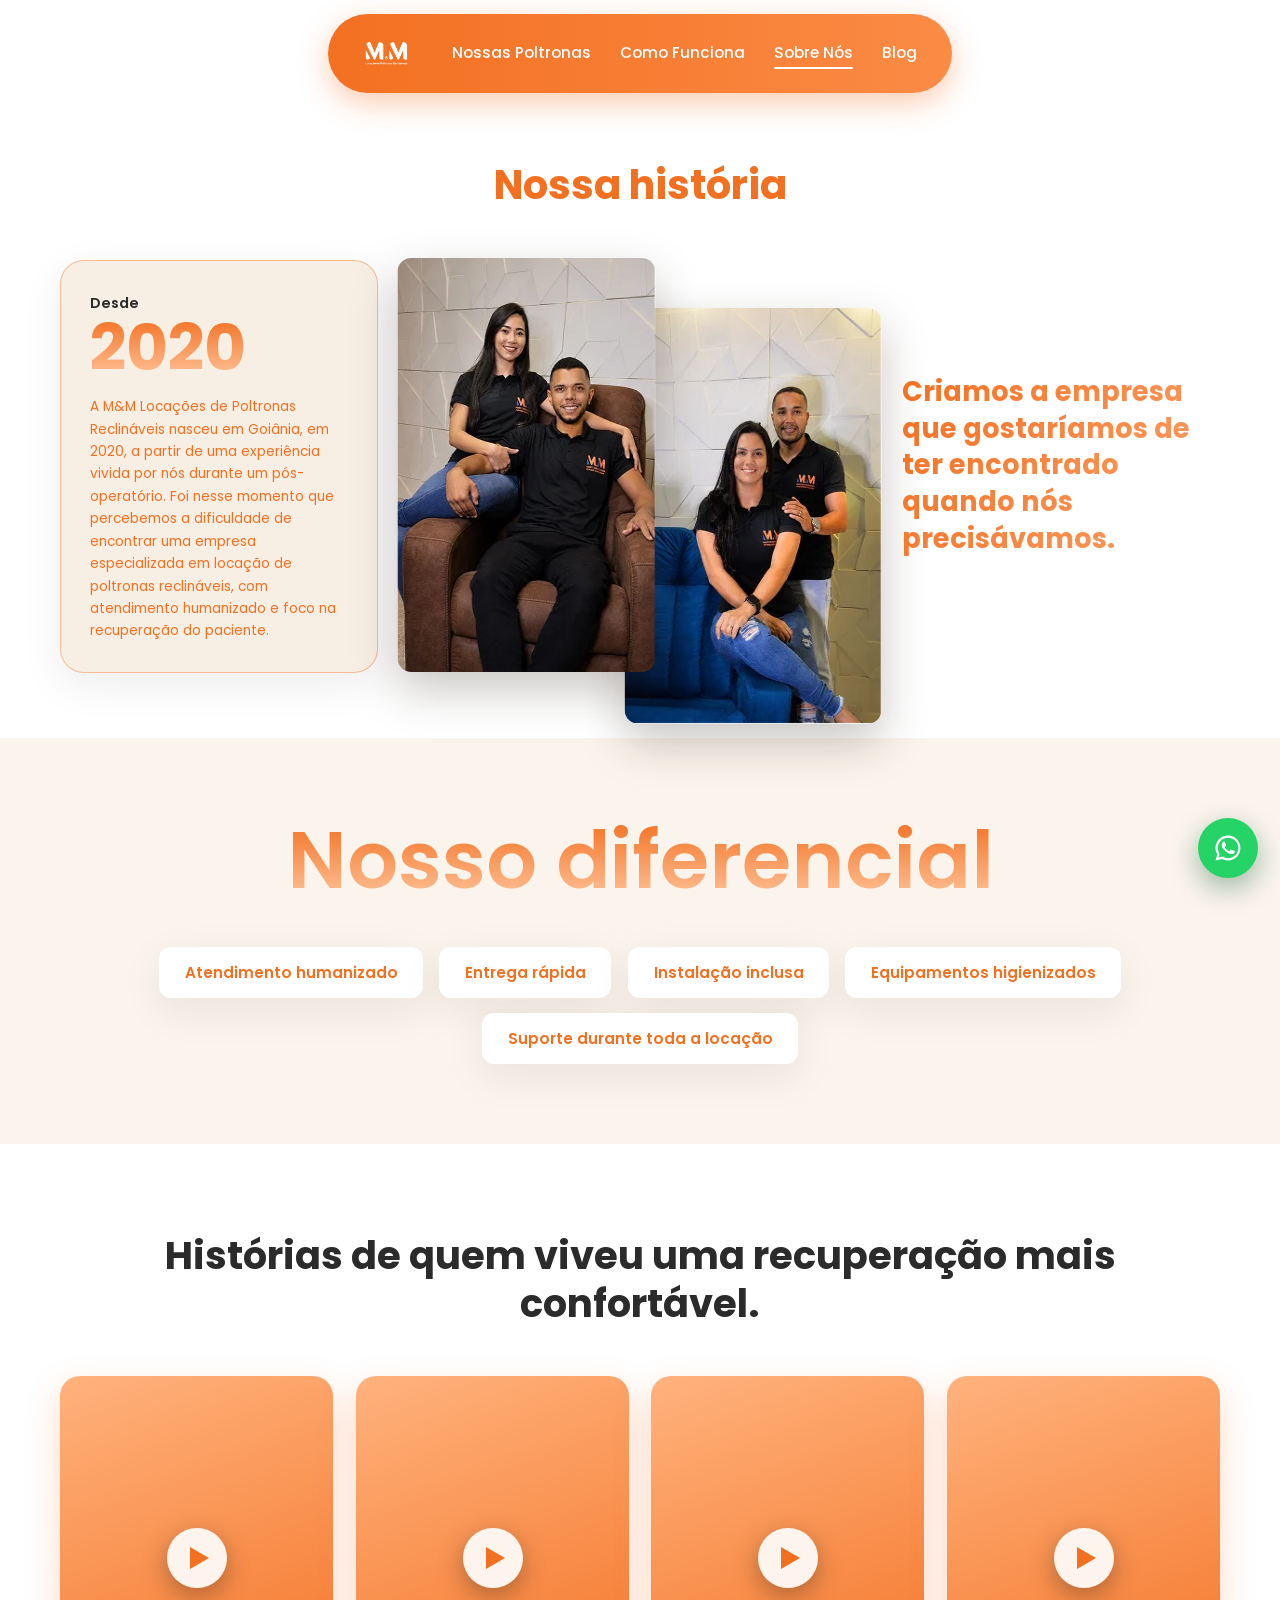
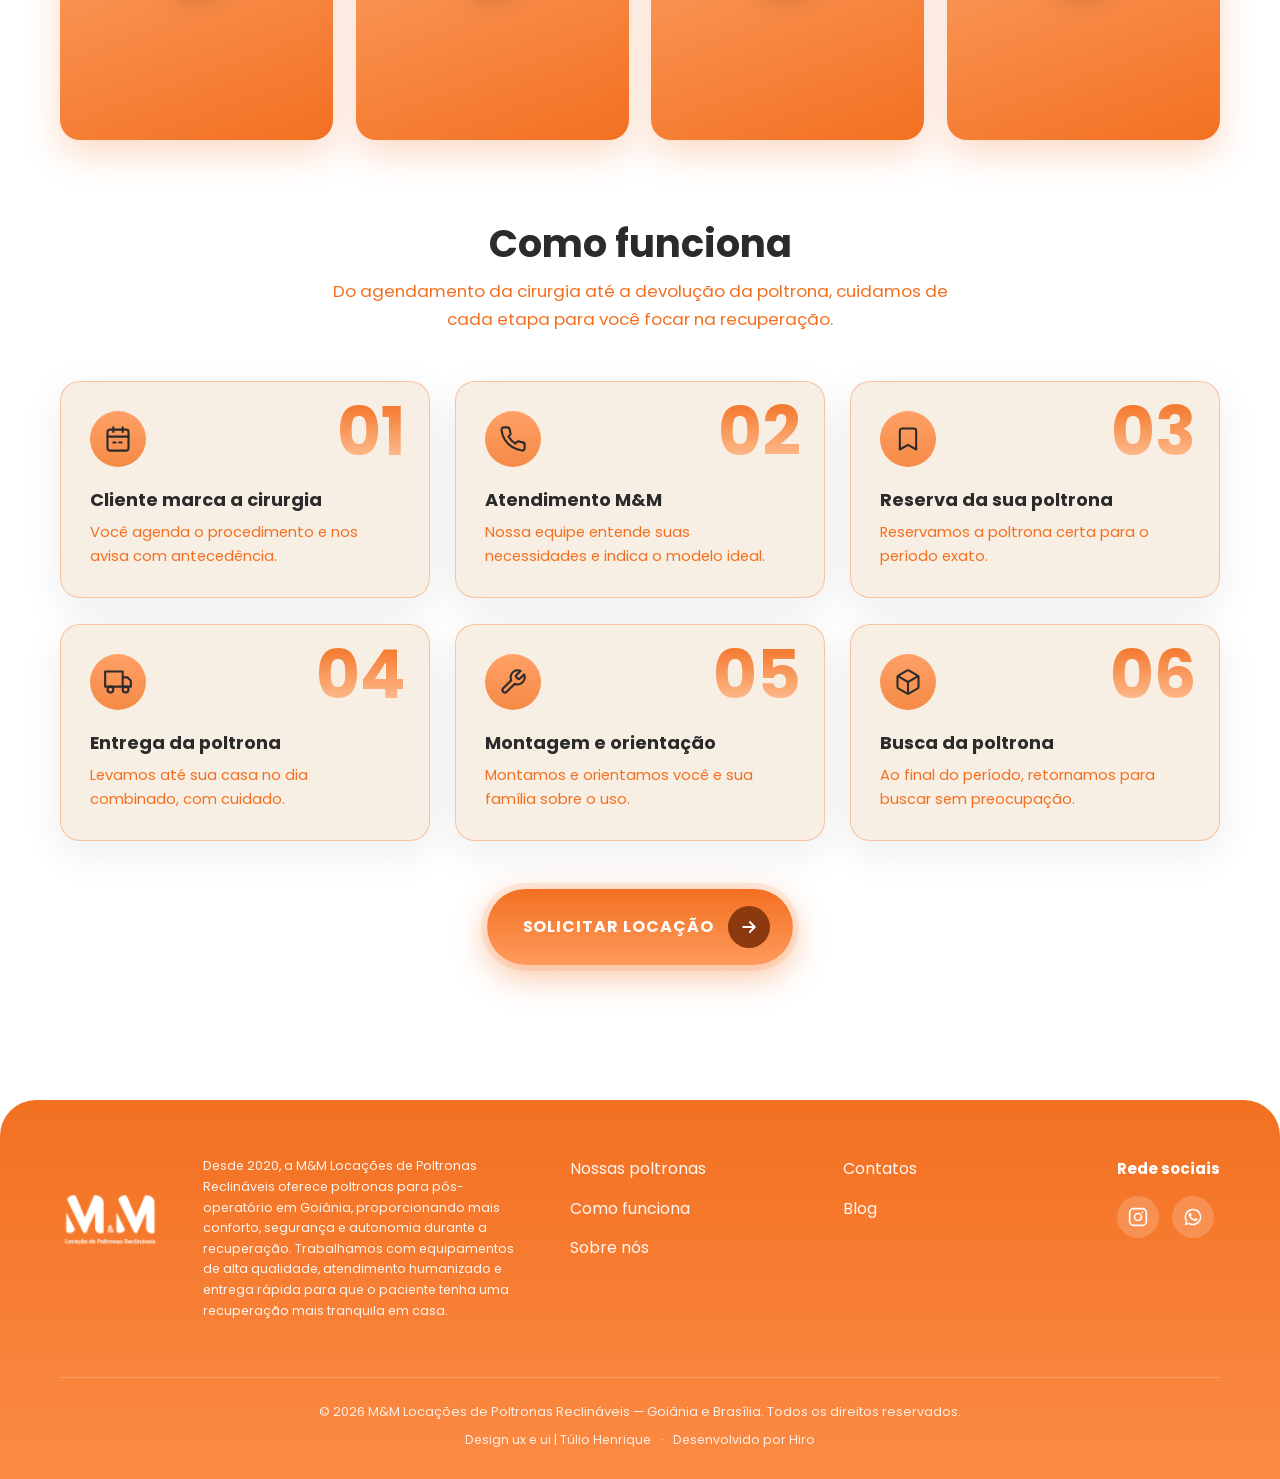
==== commit ee2160d3: "WhatsApp flutuante, foto nova do hero e otimização de performance/SEO/a11y - Botão WhatsApp flutuant" ====
--- a/site/sobre-nos.html
+++ b/site/sobre-nos.html
@@ -8,20 +8,29 @@
   <meta property="og:title" content="Sobre Nós | M&M Locações de Poltronas Reclináveis">
   <meta property="og:description" content="Criamos a empresa que gostaríamos de ter encontrado quando nós precisávamos.">
   <meta property="og:type" content="website">
+  <meta property="og:url" content="https://mmlocacoespoltronas.com.br/sobre-nos">
+  <meta property="og:image" content="https://mmlocacoespoltronas.com.br/assets/img/og-image.jpg">
+  <meta property="og:locale" content="pt_BR">
+  <meta property="og:site_name" content="M&M Locações de Poltronas">
+  <meta name="twitter:card" content="summary_large_image">
+  <meta name="twitter:image" content="https://mmlocacoespoltronas.com.br/assets/img/og-image.jpg">
+  <link rel="canonical" href="https://mmlocacoespoltronas.com.br/sobre-nos">
+  <meta name="robots" content="index, follow">
+  <meta name="theme-color" content="#F37021">
   <link rel="icon" href="assets/img/favicon.svg" type="image/svg+xml">
-  <link rel="preconnect" href="https://fonts.googleapis.com">
-  <link rel="preconnect" href="https://fonts.gstatic.com" crossorigin>
-  <link href="https://fonts.googleapis.com/css2?family=Poppins:wght@300;400;500;600;700;800&display=swap" rel="stylesheet">
-  <link rel="stylesheet" href="css/style.css?v=2">
+  <link rel="preload" as="font" type="font/woff2" crossorigin href="assets/fonts/poppins-400-latin.woff2">
+  <link rel="preload" as="font" type="font/woff2" crossorigin href="assets/fonts/poppins-700-latin.woff2">
+  <link rel="stylesheet" href="css/style.css?v=4">
 </head>
 <body>
+  <a href="#conteudo" class="skip-link">Ir para o conteúdo</a>
 
   <!-- ===== NAVBAR ===== -->
   <header class="navbar" id="navbar">
     <div class="container">
       <nav class="navbar-pill">
         <a href="/" class="logo" aria-label="M&M Locações — Início">
-          <img src="assets/img/logo-mm-branco.png" alt="M&M Locação de Poltronas Reclináveis">
+          <img src="assets/img/logo-mm-branco.png" alt="M&M Locação de Poltronas Reclináveis" width="94" height="119" decoding="async">
         </a>
         <ul class="nav-links" id="navLinks">
           <li><a href="/#nossas-poltronas">Nossas Poltronas</a></li>
@@ -37,7 +46,7 @@
   </header>
 
   <!-- ===== NOSSA HISTÓRIA ===== -->
-  <section class="historia">
+  <section class="historia" id="conteudo" tabindex="-1">
     <div class="container">
       <h1 class="reveal">Nossa história</h1>
       <div class="historia-grid">
@@ -47,8 +56,8 @@
           <p>A M&M Locações de Poltronas Reclináveis nasceu em Goiânia, em 2020, a partir de uma experiência vivida por nós durante um pós-operatório. Foi nesse momento que percebemos a dificuldade de encontrar uma empresa especializada em locação de poltronas reclináveis, com atendimento humanizado e foco na recuperação do paciente.</p>
         </div>
         <div class="fotos-familia reveal reveal-zoom" style="--atraso:.15s">
-          <img src="assets/img/familia-mm-locacoes-1.png" alt="Fundadores da M&M Locações sentados em poltrona reclinável">
-          <img src="assets/img/familia-mm-locacoes-2.png" alt="Fundadores da M&M Locações no escritório da empresa">
+          <img src="assets/img/familia-mm-locacoes-1.webp" alt="Fundadores da M&M Locações sentados em poltrona reclinável" width="276" height="414" decoding="async" loading="lazy">
+          <img src="assets/img/familia-mm-locacoes-2.webp" alt="Fundadores da M&M Locações no escritório da empresa" width="277" height="416" decoding="async" loading="lazy">
         </div>
         <p class="frase-fundadores reveal reveal-dir" style="--atraso:.3s">Criamos a empresa que gostaríamos de ter encontrado quando nós precisávamos.</p>
       </div>
@@ -173,7 +182,7 @@
     <div class="container">
       <div class="footer-grid">
         <div class="logo-footer">
-          <img src="assets/img/logo-mm-branco.png" alt="M&M Locação de Poltronas Reclináveis">
+          <img src="assets/img/logo-mm-branco.png" alt="M&M Locação de Poltronas Reclináveis" width="94" height="119" decoding="async">
         </div>
         <div class="sobre-texto">
           <p>Desde 2020, a M&M Locações de Poltronas Reclináveis oferece poltronas para pós-operatório em Goiânia, proporcionando mais conforto, segurança e autonomia durante a recuperação. Trabalhamos com equipamentos de alta qualidade, atendimento humanizado e entrega rápida para que o paciente tenha uma recuperação mais tranquila em casa.</p>
@@ -241,6 +250,6 @@
     <video id="lightboxVideo" controls playsinline></video>
   </div>
 
-  <script src="js/main.js?v=2"></script>
+  <script src="js/main.js?v=3"></script>
 </body>
 </html>
--- a/site/css/style.css
+++ b/site/css/style.css
@@ -1,3 +1,17 @@
+/* ===== Poppins self-hosted (latin + latin-ext) ===== */
+@font-face{font-family:'Poppins';font-style:normal;font-weight:300;font-display:swap;src:url('../assets/fonts/poppins-300-latin-ext.woff2') format('woff2');unicode-range:U+0100-02BA, U+02BD-02C5, U+02C7-02CC, U+02CE-02D7, U+02DD-02FF, U+0304, U+0308, U+0329, U+1D00-1DBF, U+1E00-1E9F, U+1EF2-1EFF, U+2020, U+20A0-20AB, U+20AD-20C0, U+2113, U+2C60-2C7F, U+A720-A7FF;}
+@font-face{font-family:'Poppins';font-style:normal;font-weight:300;font-display:swap;src:url('../assets/fonts/poppins-300-latin.woff2') format('woff2');unicode-range:U+0000-00FF, U+0131, U+0152-0153, U+02BB-02BC, U+02C6, U+02DA, U+02DC, U+0304, U+0308, U+0329, U+2000-206F, U+20AC, U+2122, U+2191, U+2193, U+2212, U+2215, U+FEFF, U+FFFD;}
+@font-face{font-family:'Poppins';font-style:normal;font-weight:400;font-display:swap;src:url('../assets/fonts/poppins-400-latin-ext.woff2') format('woff2');unicode-range:U+0100-02BA, U+02BD-02C5, U+02C7-02CC, U+02CE-02D7, U+02DD-02FF, U+0304, U+0308, U+0329, U+1D00-1DBF, U+1E00-1E9F, U+1EF2-1EFF, U+2020, U+20A0-20AB, U+20AD-20C0, U+2113, U+2C60-2C7F, U+A720-A7FF;}
+@font-face{font-family:'Poppins';font-style:normal;font-weight:400;font-display:swap;src:url('../assets/fonts/poppins-400-latin.woff2') format('woff2');unicode-range:U+0000-00FF, U+0131, U+0152-0153, U+02BB-02BC, U+02C6, U+02DA, U+02DC, U+0304, U+0308, U+0329, U+2000-206F, U+20AC, U+2122, U+2191, U+2193, U+2212, U+2215, U+FEFF, U+FFFD;}
+@font-face{font-family:'Poppins';font-style:normal;font-weight:500;font-display:swap;src:url('../assets/fonts/poppins-500-latin-ext.woff2') format('woff2');unicode-range:U+0100-02BA, U+02BD-02C5, U+02C7-02CC, U+02CE-02D7, U+02DD-02FF, U+0304, U+0308, U+0329, U+1D00-1DBF, U+1E00-1E9F, U+1EF2-1EFF, U+2020, U+20A0-20AB, U+20AD-20C0, U+2113, U+2C60-2C7F, U+A720-A7FF;}
+@font-face{font-family:'Poppins';font-style:normal;font-weight:500;font-display:swap;src:url('../assets/fonts/poppins-500-latin.woff2') format('woff2');unicode-range:U+0000-00FF, U+0131, U+0152-0153, U+02BB-02BC, U+02C6, U+02DA, U+02DC, U+0304, U+0308, U+0329, U+2000-206F, U+20AC, U+2122, U+2191, U+2193, U+2212, U+2215, U+FEFF, U+FFFD;}
+@font-face{font-family:'Poppins';font-style:normal;font-weight:600;font-display:swap;src:url('../assets/fonts/poppins-600-latin-ext.woff2') format('woff2');unicode-range:U+0100-02BA, U+02BD-02C5, U+02C7-02CC, U+02CE-02D7, U+02DD-02FF, U+0304, U+0308, U+0329, U+1D00-1DBF, U+1E00-1E9F, U+1EF2-1EFF, U+2020, U+20A0-20AB, U+20AD-20C0, U+2113, U+2C60-2C7F, U+A720-A7FF;}
+@font-face{font-family:'Poppins';font-style:normal;font-weight:600;font-display:swap;src:url('../assets/fonts/poppins-600-latin.woff2') format('woff2');unicode-range:U+0000-00FF, U+0131, U+0152-0153, U+02BB-02BC, U+02C6, U+02DA, U+02DC, U+0304, U+0308, U+0329, U+2000-206F, U+20AC, U+2122, U+2191, U+2193, U+2212, U+2215, U+FEFF, U+FFFD;}
+@font-face{font-family:'Poppins';font-style:normal;font-weight:700;font-display:swap;src:url('../assets/fonts/poppins-700-latin-ext.woff2') format('woff2');unicode-range:U+0100-02BA, U+02BD-02C5, U+02C7-02CC, U+02CE-02D7, U+02DD-02FF, U+0304, U+0308, U+0329, U+1D00-1DBF, U+1E00-1E9F, U+1EF2-1EFF, U+2020, U+20A0-20AB, U+20AD-20C0, U+2113, U+2C60-2C7F, U+A720-A7FF;}
+@font-face{font-family:'Poppins';font-style:normal;font-weight:700;font-display:swap;src:url('../assets/fonts/poppins-700-latin.woff2') format('woff2');unicode-range:U+0000-00FF, U+0131, U+0152-0153, U+02BB-02BC, U+02C6, U+02DA, U+02DC, U+0304, U+0308, U+0329, U+2000-206F, U+20AC, U+2122, U+2191, U+2193, U+2212, U+2215, U+FEFF, U+FFFD;}
+@font-face{font-family:'Poppins';font-style:normal;font-weight:800;font-display:swap;src:url('../assets/fonts/poppins-800-latin-ext.woff2') format('woff2');unicode-range:U+0100-02BA, U+02BD-02C5, U+02C7-02CC, U+02CE-02D7, U+02DD-02FF, U+0304, U+0308, U+0329, U+1D00-1DBF, U+1E00-1E9F, U+1EF2-1EFF, U+2020, U+20A0-20AB, U+20AD-20C0, U+2113, U+2C60-2C7F, U+A720-A7FF;}
+@font-face{font-family:'Poppins';font-style:normal;font-weight:800;font-display:swap;src:url('../assets/fonts/poppins-800-latin.woff2') format('woff2');unicode-range:U+0000-00FF, U+0131, U+0152-0153, U+02BB-02BC, U+02C6, U+02DA, U+02DC, U+0304, U+0308, U+0329, U+2000-206F, U+20AC, U+2122, U+2191, U+2193, U+2212, U+2215, U+FEFF, U+FFFD;}
+
 /* ============================================================
    M&M Locações de Poltronas Reclináveis — style.css
    Cores: #F37021 | degradê #FFA067 → #F37021 | Fonte: Poppins
@@ -555,7 +569,7 @@
 .indicada {
   position: relative;
   padding: 5rem 0 7rem;
-  background: url('../assets/img/hero-paciente-poltrona-reclinavel.png') center / cover no-repeat;
+  background: url('../assets/img/hero-paciente-poltrona-reclinavel.webp') center / cover no-repeat;
 }
 
 .indicada::before {
@@ -1394,3 +1408,45 @@
   .indicada { padding: 4.5rem 0; }
   .faixa-cta .painel { padding: 2.6rem 1.4rem; }
 }
+
+/* ---------- Botão WhatsApp flutuante ---------- */
+
+.zap-flutuante {
+  position: fixed;
+  right: 22px;
+  bottom: 22px;
+  width: 60px;
+  height: 60px;
+  border-radius: 50%;
+  border: none;
+  background: #25D366;
+  display: flex;
+  align-items: center;
+  justify-content: center;
+  cursor: pointer;
+  z-index: 150;
+  box-shadow: 0 10px 28px rgba(18, 92, 52, 0.4);
+  animation: pulso-zap 2.4s infinite;
+  transition: transform 0.3s var(--transicao), box-shadow 0.3s;
+}
+
+.zap-flutuante:hover {
+  transform: scale(1.1);
+  box-shadow: 0 14px 34px rgba(18, 92, 52, 0.5);
+}
+
+@keyframes pulso-zap {
+  0% { box-shadow: 0 10px 28px rgba(18, 92, 52, 0.4), 0 0 0 0 rgba(37, 211, 102, 0.45); }
+  70% { box-shadow: 0 10px 28px rgba(18, 92, 52, 0.4), 0 0 0 16px rgba(37, 211, 102, 0); }
+  100% { box-shadow: 0 10px 28px rgba(18, 92, 52, 0.4), 0 0 0 0 rgba(37, 211, 102, 0); }
+}
+
+@media (max-width: 560px) {
+  .zap-flutuante { right: 16px; bottom: 16px; width: 54px; height: 54px; }
+}
+
+
+/* ---------- Acessibilidade: skip link + focus-visible ---------- */
+.skip-link{position:absolute;top:-100%;left:16px;z-index:10000;padding:12px 22px;background:var(--laranja);color:#fff;text-decoration:none;border-radius:8px;font-weight:600;}
+.skip-link:focus{top:16px;}
+:focus-visible{outline:3px solid var(--laranja);outline-offset:2px;}
